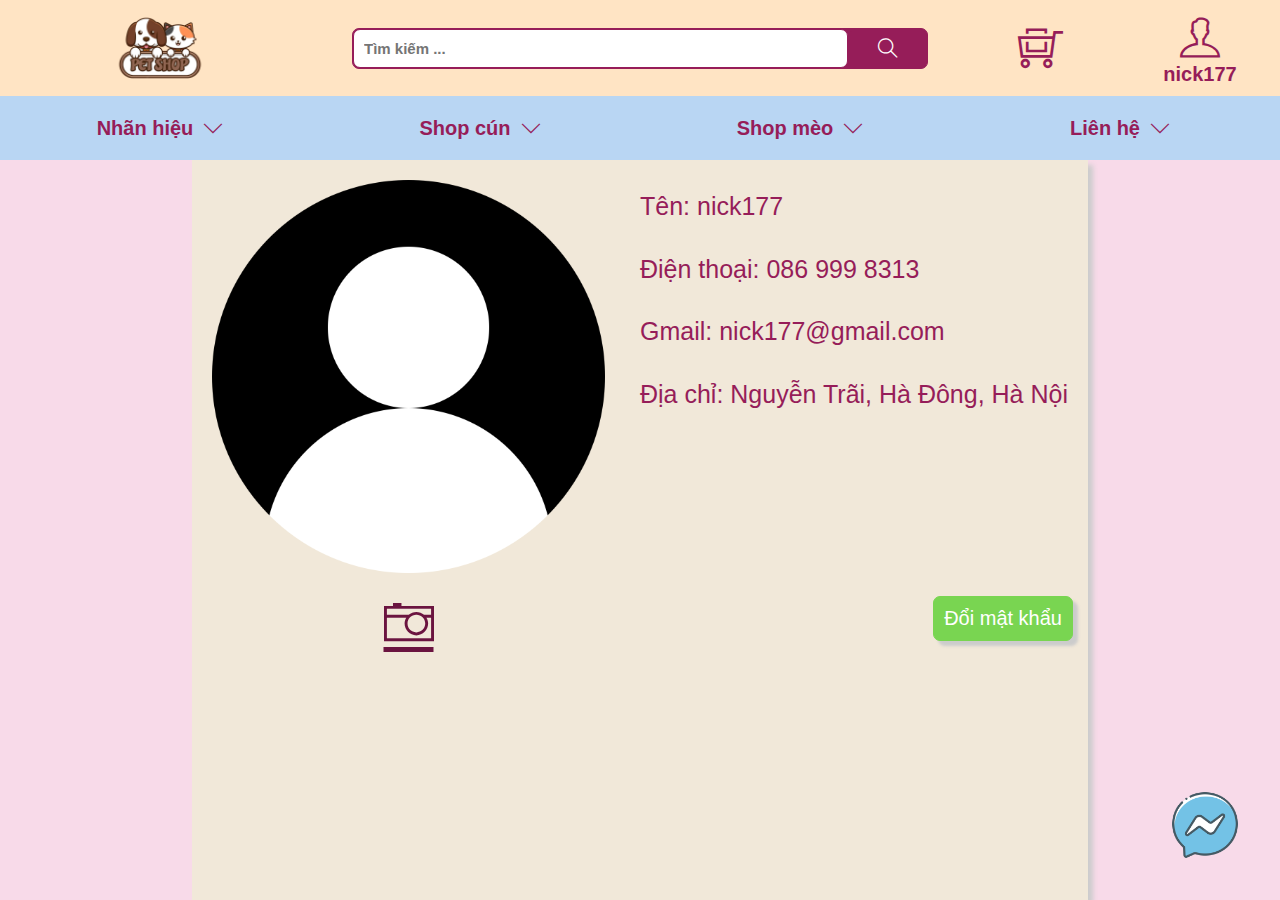
==== profile.html @ 0ab3e623 "upload total prj" ====
<!DOCTYPE html>
<html lang="en">
<head>
    <meta charset="UTF-8">
    <meta name="viewport" content="width=device-width, initial-scale=1.0">
    <title>Cá nhân</title>
    <link rel="stylesheet" href="assets/css/home.css">
    <link rel="stylesheet" href="assets/css/profile.css">
    <link rel="stylesheet" href="assets/css/color.css">
    <link rel="stylesheet" href="assets/fonts/icons/themify-icons/themify-icons.css">
</head>
<body>
    <div id="profile_page">
        <div class="header">
            <div class="main_header">
                <div class="header_logo">
                    <a href="home.html">
                        <img src="./assets/img/logoPng.png" alt="Pet Logo" class="header_logo_img">
                    </a>
                    
                </div>

                <div class="header_search">
                    <div class="total_header_search">
                        <input type="search" class="inp_header_search" placeholder="Tìm kiếm ...">
                        <div class="btn_search">
                            <i class="ti-search search_icon"></i>
                        </div>
                    </div>
                </div>

                <div class="header_cart">
                    <a href="cart.html" class="navto_cart">
                        <i class="ti-shopping-cart-full cart_icon"></i>
                    </a>
                </div>

                <div class="header_profile">
                    <a href="profile.html" class="navto_profile">
                        <i class="ti-user user_icon"></i>
                        <p class="user_name"></p>
                    </a>
                </div>
            </div>
            <div class="nav_bar">
                <div class="menu_item">
                    <a href="#" class="main_menu navto_band">
                        Nhãn hiệu
                        <i class="ti-angle-down angle_down_icon"></i>
                    </a>
                    <div class="sub_menu">
                        <a href="#" class="band_item">Classic</a>
                        <a href="#" class="band_item">Fay</a>
                    </div>
                </div>
                <div class="menu_item">
                    <a href="#" class="main_menu navto_dog">
                        Shop cún
                        <i class="ti-angle-down angle_down_icon"></i>
                    </a>
                    <div class="sub_menu">
                        <a href="#" class="dog_item">Thức ăn</a>
                        <a href="#" class="dog_item">Quần áo</a>
                        <a href="#" class="dog_item">Dụng cụ vệ sinh</a>
                        <a href="#" class="dog_item">Y tế</a>
                    </div>
                </div>
                <div class="menu_item">
                    <a href="#" class="main_menu navto_cat">
                        Shop mèo
                        <i class="ti-angle-down angle_down_icon"></i>
                    </a>
                    <div class="sub_menu">
                        <a href="#" class="cat_item">Thức ăn</a>
                        <a href="#" class="cat_item">Quần áo</a>
                        <a href="#" class="cat_item">Dụng cụ vệ sinh</a>
                        <a href="#" class="cat_item">Y tế</a>
                    </div>
                </div>
                <div class="menu_item">
                    <a href="contact.html" class="navto_contact">
                        Liên hệ
                        <i class="ti-angle-down angle_down_icon"></i>
                    </a>
                </div>
            </div>
        </div>

        <div class="profile_content">
            <div class="user_information">
                <div class="user_picture">
                    <img src="assets/img/user_png.png" alt="" class="user_pic">
                    <a href="#" class="user_upload">
                        <i class="ti-camera"></i>
                    </a>
                </div>
                <div id="user_info">
                    <div class="label_info">
                        <div class="label_userInfo">
                            Tên:
                            <p id="user_name"></p>
                        </div>
                        <div class="label_userInfo">
                            Điện thoại:
                            <p id="user_phone"></p>
                        </div>
                        <div class="label_userInfo">
                            Gmail:
                            <p id="user_gmail"></p>
                        </div>
                        <div class="label_userInfo">
                            Địa chỉ:
                            <p id="user_address"></p>
                        </div>    
                    </div>
                    
                    <div class="btn_change_pass">
                        <button class="change_pass">
                            Đổi mật khẩu
                        </button>
                    </div>
                    
                </div>
            </div>
            

            <div class="buy_list">
                
            </div>
        </div>

        <div class="direct_messenger">
            <a href="https://www.facebook.com/">
                <img src="./assets/img/mess_icon.png" alt="Messenger icon" class="mess_icon">
            </a>
        </div>
    </div>


    <script>
        const menuItems = document.querySelectorAll(".main_menu");

        menuItems.forEach((menuItem) => {
            menuItem.addEventListener('mouseover', () => {
                const subMenu = menuItem.nextElementSibling;
                subMenu.classList.toggle('sub_menu1');
                menuItem.classList.toggle('click_color_active');
            });

            menuItem.addEventListener('mouseleave', () => {
                // const subMenu = menuItem.nextElementSibling;
                subMenu.classList.toggle('sub_menu1');
                menuItem.classList.toggle('click_color_active');
            });            
        });
        
    </script>

    <!-- Pull in the user's info -->
    <script>
        const userInfo = document.getElementById('user_info');
        const userName = document.getElementById('user_name');
        const userPhone = document.getElementById('user_phone');
        const userGmail = document.getElementById('user_gmail');
        const userAddress = document.getElementById('user_address');

        const userData = {
            name: "nick177",
            phone: "086 999 8313",
            gmail: "nick177@gmail.com",
            address: "Nguyễn Trãi, Hà Đông, Hà Nội"
        }

        userName.textContent = userData.name;
        userPhone.textContent = userData.phone;
        userGmail.textContent = userData.gmail;
        userAddress.textContent = userData.address;

        const userHeaderName = document.getElementsByClassName('user_name');
        userHeaderName[0].textContent = userData.name;
    </script>
</body>
</html>
---- assets/css/home.css ----
body {
    /* min-width: 700px; */
}

* {
    margin: 0;
    padding: 0;
    box-sizing: border-box;
    font-family: Arial, Helvetica, sans-serif;
}


/***********************************************************************************************/
/* HOME PAGE */

#home_page {
    background-color: var(--background_color);
    width: 100vw;
    /* height: 100vh; */
    display: flex;
    justify-content: center;

    min-width: 700px;
}

/* ***************************** */
/* header */

.header {
    background-color: var(--header_color);
    width: 100%;
    height: 160px;
    position: fixed;
    left: 0;
    right: 0;
    top: 0;
}

.main_header {
    height: 60%;
    display: flex;
}

.header_logo {
    flex: 2;
    display: flex;
    justify-content: center;
}

.header_logo_img {
    height: 100%;
}

.header_search {
    flex: 4;
    display: flex;
    justify-content: center;
    align-items: center;
}

.total_header_search, .inp_header_search, .search_icon {
    border-radius: var(--border_radius_sbox);
    border: 1px solid var(--text_login);
}

.total_header_search {
    width: 90%;
    display: flex;
    background-color: var(--text_login);
}

.inp_header_search {
    padding: 10px;
    font-size: var(--sfont_size);
    color: var(--text_login);
    font-weight: 600;
    flex: 6;
}

.btn_search {
    flex: 1;
}

.search_icon {
    background-color: var(--text_login);
    display: inline-block;
    display: flex;
    width: 100%;
    height: 100%;
    justify-content: center;
    align-items: center;
    font-size: var(--font_size);
    color: white;
}

.search_icon:hover {
    background-color: var(--hover_color);
    cursor: pointer;
}

.header_cart {
    flex: 1;
}

.navto_cart, .navto_profile {
    text-decoration: none;
}

.cart_icon {
    display: flex;
    height: 100%;
    justify-content: center;
    align-items: center;
    font-size: 45px;
    color: var(--text_login);
}

.header_profile {
    flex: 1;
}

.user_icon, 
.user_name {
    color: var(--text_login);
    display: flex;
    justify-content: center;
    align-items: flex-end;
}

.user_icon {
    width: 100%;
    height: 60%;
    font-size: 40px;
}

.user_name {
    font-size: var(--font_size);
    margin-top: 5px;
    font-weight: 600;
}

.nav_bar, 
.menu_item, 
.navto_band, 
.navto_dog, 
.navto_cat, 
.navto_contact {
    display: flex;
    justify-content: space-around;
    align-items: center;
}

.nav_bar {
    background-color: var(--nav_color);
    height: 40%;
}

.menu_item {
    width: 100%;
    height: 100%;
    /* display: flex;
    flex-direction: column; */
    position: relative;
    display: block;
}


.navto_band, 
.navto_dog, 
.navto_cat, 
.navto_contact {
    text-decoration: none;
    font-size: var(--font_size);
    color: var(--text_login);
    font-weight: 600;

    justify-content: center;
    width: 100%;
    height: 100%;
}

.navto_band:hover, 
.navto_dog:hover, 
.navto_cat:hover, 
.navto_contact:hover,
.click_color_active  {
    background-color: var(--hover_nav_color);
    color: white;
}

.navto_band {
    
}

.sub_menu {
    display: none;
}

.sub_menu1 {
    display: flex;
    flex-direction: column;
    position: absolute;
    width: 100%;
    background-color: var(--sub_menu_color);
    box-shadow: 5px 5px 5px var(--box_shadow);
}

.band_item,
.dog_item,
.cat_item {
    text-decoration: none;
    padding: 20px;
    font-size: var(--font_size);
    color: var(--text_login);
    font-weight: 600;
}

.band_item:hover,
.dog_item:hover,
.cat_item:hover {
    color: white;
    background-color: var(--hover_nav_color);
}


.angle_down_icon {
    font-size: var(--font_size);
    margin-left: 10px;
}


/* ***************************** */




/* ***************************** */
/* content */


.home_content {
    background-color: var(--content_color);
    width: var(--content_width);
    box-shadow: 5px 5px 5px var(--box_shadow);
}

.dogcat_img {
    width: 100%;
    margin-top: 160px;
    padding: 20px;
}

.article {
    padding: 20px;
    margin: 20px 0;
    text-align: justify;
    font-size: var(--font_size);
    line-height: 1.6;
    color: var(--text_darker_color);
}

.article_head {
    margin-bottom: 10px;
    text-shadow: 5px 5px 3px var(--box_shadow);
}

.mess_icon {
    width: 70px;
    position: fixed;
    bottom: 40px;
    right: 40px;
}


/* ***************************** */

/***********************************************************************************************/
---- assets/css/profile.css ----
/***********************************************************************************************/
/* PROFILE PAGE */
#profile_page {
    background-color: var(--background_color);
    width: 100vw;
    height: 100vh;
    display: flex;
    justify-content: center;

    min-width: 700px;
}

.profile_content {
    background-color: var(--content_color);
    width: var(--content_width);
    box-shadow: 5px 5px 5px var(--box_shadow);
    margin-top: var(--content_margin_top);
}

.user_information {
    display: flex;
}

.user_picture {
    flex: 1;
}

.user_pic {
    width: 100%;
    padding: 20px;
}

.user_upload {
    display: block;
    font-size: 50px;
    text-align: center;
    color: var(--text_darker_color);
}

.user_upload:hover {
    color: var(--text_login);
}

#user_info {
    flex: 1;
    padding: 15px;
}

.label_info {
    height: 70%;
}

.label_userInfo{
    font-size: 25px;
    line-height: 2.5;
    color: var(--text_login);
}

#user_name, #user_phone, #user_gmail, #user_address {
    display: inline;
}

.btn_change_pass {
    /* background-color: aquamarine; */
    height: 30%;
    display: flex;
    align-items: flex-end;
    flex-direction: row-reverse;
}

.change_pass {
    padding: 10px;
    font-size: var(--font_size);
    background-color: var(--button_color);
    color: white;
    border: 1px solid var(--button_color);
    box-shadow: 5px 5px 3px var(--box_shadow);
    border-radius: var(--border_radius_sbox);
}

.change_pass:hover {
    background-color: var(--hover_button_color);
    cursor: pointer;
}



/***********************************************************************************************/
---- assets/css/color.css ----
:root {
    --background_color: #f8dae9;
    --header_color: bisque;
    --nav_color: #b9d6f3;
    --hover_nav_color: #3b8cde;
    --content_color: #f1e8d9;
    --sub_menu_color: #e6e6e6;

    --bg_inside_box: #fff;
    --box_shadow: #ccc;
    --text_login: #961d59;
    --text_darker_color: #6b1440;

    --button_color: #79d551;
    --hover_button_color: #5a8e3a;

    --font_size: 20px;
    --sfont_size: 15px;
    --border_radius_box: 20px;
    --border_radius_sbox: 7px;
    --margin_lr_box: 25px;
    --content_width: 70%;
    --content_margin_top: 160px;
    --hover_color: #c12573;
}
---- assets/fonts/icons/themify-icons/themify-icons.css ----
@font-face {
	font-family: 'themify';
	src:url('fonts/themify.eot?-fvbane');
	src:url('fonts/themify.eot?#iefix-fvbane') format('embedded-opentype'),
		url('fonts/themify.woff?-fvbane') format('woff'),
		url('fonts/themify.ttf?-fvbane') format('truetype'),
		url('fonts/themify.svg?-fvbane#themify') format('svg');
	font-weight: normal;
	font-style: normal;
}

[class^="ti-"], [class*=" ti-"] {
	font-family: 'themify';
	speak: none;
	font-style: normal;
	font-weight: normal;
	font-variant: normal;
	text-transform: none;
	line-height: 1;

	/* Better Font Rendering =========== */
	-webkit-font-smoothing: antialiased;
	-moz-osx-font-smoothing: grayscale;
}

.ti-wand:before {
	content: "\e600";
}
.ti-volume:before {
	content: "\e601";
}
.ti-user:before {
	content: "\e602";
}
.ti-unlock:before {
	content: "\e603";
}
.ti-unlink:before {
	content: "\e604";
}
.ti-trash:before {
	content: "\e605";
}
.ti-thought:before {
	content: "\e606";
}
.ti-target:before {
	content: "\e607";
}
.ti-tag:before {
	content: "\e608";
}
.ti-tablet:before {
	content: "\e609";
}
.ti-star:before {
	content: "\e60a";
}
.ti-spray:before {
	content: "\e60b";
}
.ti-signal:before {
	content: "\e60c";
}
.ti-shopping-cart:before {
	content: "\e60d";
}
.ti-shopping-cart-full:before {
	content: "\e60e";
}
.ti-settings:before {
	content: "\e60f";
}
.ti-search:before {
	content: "\e610";
}
.ti-zoom-in:before {
	content: "\e611";
}
.ti-zoom-out:before {
	content: "\e612";
}
.ti-cut:before {
	content: "\e613";
}
.ti-ruler:before {
	content: "\e614";
}
.ti-ruler-pencil:before {
	content: "\e615";
}
.ti-ruler-alt:before {
	content: "\e616";
}
.ti-bookmark:before {
	content: "\e617";
}
.ti-bookmark-alt:before {
	content: "\e618";
}
.ti-reload:before {
	content: "\e619";
}
.ti-plus:before {
	content: "\e61a";
}
.ti-pin:before {
	content: "\e61b";
}
.ti-pencil:before {
	content: "\e61c";
}
.ti-pencil-alt:before {
	content: "\e61d";
}
.ti-paint-roller:before {
	content: "\e61e";
}
.ti-paint-bucket:before {
	content: "\e61f";
}
.ti-na:before {
	content: "\e620";
}
.ti-mobile:before {
	content: "\e621";
}
.ti-minus:before {
	content: "\e622";
}
.ti-medall:before {
	content: "\e623";
}
.ti-medall-alt:before {
	content: "\e624";
}
.ti-marker:before {
	content: "\e625";
}
.ti-marker-alt:before {
	content: "\e626";
}
.ti-arrow-up:before {
	content: "\e627";
}
.ti-arrow-right:before {
	content: "\e628";
}
.ti-arrow-left:before {
	content: "\e629";
}
.ti-arrow-down:before {
	content: "\e62a";
}
.ti-lock:before {
	content: "\e62b";
}
.ti-location-arrow:before {
	content: "\e62c";
}
.ti-link:before {
	content: "\e62d";
}
.ti-layout:before {
	content: "\e62e";
}
.ti-layers:before {
	content: "\e62f";
}
.ti-layers-alt:before {
	content: "\e630";
}
.ti-key:before {
	content: "\e631";
}
.ti-import:before {
	content: "\e632";
}
.ti-image:before {
	content: "\e633";
}
.ti-heart:before {
	content: "\e634";
}
.ti-heart-broken:before {
	content: "\e635";
}
.ti-hand-stop:before {
	content: "\e636";
}
.ti-hand-open:before {
	content: "\e637";
}
.ti-hand-drag:before {
	content: "\e638";
}
.ti-folder:before {
	content: "\e639";
}
.ti-flag:before {
	content: "\e63a";
}
.ti-flag-alt:before {
	content: "\e63b";
}
.ti-flag-alt-2:before {
	content: "\e63c";
}
.ti-eye:before {
	content: "\e63d";
}
.ti-export:before {
	content: "\e63e";
}
.ti-exchange-vertical:before {
	content: "\e63f";
}
.ti-desktop:before {
	content: "\e640";
}
.ti-cup:before {
	content: "\e641";
}
.ti-crown:before {
	content: "\e642";
}
.ti-comments:before {
	content: "\e643";
}
.ti-comment:before {
	content: "\e644";
}
.ti-comment-alt:before {
	content: "\e645";
}
.ti-close:before {
	content: "\e646";
}
.ti-clip:before {
	content: "\e647";
}
.ti-angle-up:before {
	content: "\e648";
}
.ti-angle-right:before {
	content: "\e649";
}
.ti-angle-left:before {
	content: "\e64a";
}
.ti-angle-down:before {
	content: "\e64b";
}
.ti-check:before {
	content: "\e64c";
}
.ti-check-box:before {
	content: "\e64d";
}
.ti-camera:before {
	content: "\e64e";
}
.ti-announcement:before {
	content: "\e64f";
}
.ti-brush:before {
	content: "\e650";
}
.ti-briefcase:before {
	content: "\e651";
}
.ti-bolt:before {
	content: "\e652";
}
.ti-bolt-alt:before {
	content: "\e653";
}
.ti-blackboard:before {
	content: "\e654";
}
.ti-bag:before {
	content: "\e655";
}
.ti-move:before {
	content: "\e656";
}
.ti-arrows-vertical:before {
	content: "\e657";
}
.ti-arrows-horizontal:before {
	content: "\e658";
}
.ti-fullscreen:before {
	content: "\e659";
}
.ti-arrow-top-right:before {
	content: "\e65a";
}
.ti-arrow-top-left:before {
	content: "\e65b";
}
.ti-arrow-circle-up:before {
	content: "\e65c";
}
.ti-arrow-circle-right:before {
	content: "\e65d";
}
.ti-arrow-circle-left:before {
	content: "\e65e";
}
.ti-arrow-circle-down:before {
	content: "\e65f";
}
.ti-angle-double-up:before {
	content: "\e660";
}
.ti-angle-double-right:before {
	content: "\e661";
}
.ti-angle-double-left:before {
	content: "\e662";
}
.ti-angle-double-down:before {
	content: "\e663";
}
.ti-zip:before {
	content: "\e664";
}
.ti-world:before {
	content: "\e665";
}
.ti-wheelchair:before {
	content: "\e666";
}
.ti-view-list:before {
	content: "\e667";
}
.ti-view-list-alt:before {
	content: "\e668";
}
.ti-view-grid:before {
	content: "\e669";
}
.ti-uppercase:before {
	content: "\e66a";
}
.ti-upload:before {
	content: "\e66b";
}
.ti-underline:before {
	content: "\e66c";
}
.ti-truck:before {
	content: "\e66d";
}
.ti-timer:before {
	content: "\e66e";
}
.ti-ticket:before {
	content: "\e66f";
}
.ti-thumb-up:before {
	content: "\e670";
}
.ti-thumb-down:before {
	content: "\e671";
}
.ti-text:before {
	content: "\e672";
}
.ti-stats-up:before {
	content: "\e673";
}
.ti-stats-down:before {
	content: "\e674";
}
.ti-split-v:before {
	content: "\e675";
}
.ti-split-h:before {
	content: "\e676";
}
.ti-smallcap:before {
	content: "\e677";
}
.ti-shine:before {
	content: "\e678";
}
.ti-shift-right:before {
	content: "\e679";
}
.ti-shift-left:before {
	content: "\e67a";
}
.ti-shield:before {
	content: "\e67b";
}
.ti-notepad:before {
	content: "\e67c";
}
.ti-server:before {
	content: "\e67d";
}
.ti-quote-right:before {
	content: "\e67e";
}
.ti-quote-left:before {
	content: "\e67f";
}
.ti-pulse:before {
	content: "\e680";
}
.ti-printer:before {
	content: "\e681";
}
.ti-power-off:before {
	content: "\e682";
}
.ti-plug:before {
	content: "\e683";
}
.ti-pie-chart:before {
	content: "\e684";
}
.ti-paragraph:before {
	content: "\e685";
}
.ti-panel:before {
	content: "\e686";
}
.ti-package:before {
	content: "\e687";
}
.ti-music:before {
	content: "\e688";
}
.ti-music-alt:before {
	content: "\e689";
}
.ti-mouse:before {
	content: "\e68a";
}
.ti-mouse-alt:before {
	content: "\e68b";
}
.ti-money:before {
	content: "\e68c";
}
.ti-microphone:before {
	content: "\e68d";
}
.ti-menu:before {
	content: "\e68e";
}
.ti-menu-alt:before {
	content: "\e68f";
}
.ti-map:before {
	content: "\e690";
}
.ti-map-alt:before {
	content: "\e691";
}
.ti-loop:before {
	content: "\e692";
}
.ti-location-pin:before {
	content: "\e693";
}
.ti-list:before {
	content: "\e694";
}
.ti-light-bulb:before {
	content: "\e695";
}
.ti-Italic:before {
	content: "\e696";
}
.ti-info:before {
	content: "\e697";
}
.ti-infinite:before {
	content: "\e698";
}
.ti-id-badge:before {
	content: "\e699";
}
.ti-hummer:before {
	content: "\e69a";
}
.ti-home:before {
	content: "\e69b";
}
.ti-help:before {
	content: "\e69c";
}
.ti-headphone:before {
	content: "\e69d";
}
.ti-harddrives:before {
	content: "\e69e";
}
.ti-harddrive:before {
	content: "\e69f";
}
.ti-gift:before {
	content: "\e6a0";
}
.ti-game:before {
	content: "\e6a1";
}
.ti-filter:before {
	content: "\e6a2";
}
.ti-files:before {
	content: "\e6a3";
}
.ti-file:before {
	content: "\e6a4";
}
.ti-eraser:before {
	content: "\e6a5";
}
.ti-envelope:before {
	content: "\e6a6";
}
.ti-download:before {
	content: "\e6a7";
}
.ti-direction:before {
	content: "\e6a8";
}
.ti-direction-alt:before {
	content: "\e6a9";
}
.ti-dashboard:before {
	content: "\e6aa";
}
.ti-control-stop:before {
	content: "\e6ab";
}
.ti-control-shuffle:before {
	content: "\e6ac";
}
.ti-control-play:before {
	content: "\e6ad";
}
.ti-control-pause:before {
	content: "\e6ae";
}
.ti-control-forward:before {
	content: "\e6af";
}
.ti-control-backward:before {
	content: "\e6b0";
}
.ti-cloud:before {
	content: "\e6b1";
}
.ti-cloud-up:before {
	content: "\e6b2";
}
.ti-cloud-down:before {
	content: "\e6b3";
}
.ti-clipboard:before {
	content: "\e6b4";
}
.ti-car:before {
	content: "\e6b5";
}
.ti-calendar:before {
	content: "\e6b6";
}
.ti-book:before {
	content: "\e6b7";
}
.ti-bell:before {
	content: "\e6b8";
}
.ti-basketball:before {
	content: "\e6b9";
}
.ti-bar-chart:before {
	content: "\e6ba";
}
.ti-bar-chart-alt:before {
	content: "\e6bb";
}
.ti-back-right:before {
	content: "\e6bc";
}
.ti-back-left:before {
	content: "\e6bd";
}
.ti-arrows-corner:before {
	content: "\e6be";
}
.ti-archive:before {
	content: "\e6bf";
}
.ti-anchor:before {
	content: "\e6c0";
}
.ti-align-right:before {
	content: "\e6c1";
}
.ti-align-left:before {
	content: "\e6c2";
}
.ti-align-justify:before {
	content: "\e6c3";
}
.ti-align-center:before {
	content: "\e6c4";
}
.ti-alert:before {
	content: "\e6c5";
}
.ti-alarm-clock:before {
	content: "\e6c6";
}
.ti-agenda:before {
	content: "\e6c7";
}
.ti-write:before {
	content: "\e6c8";
}
.ti-window:before {
	content: "\e6c9";
}
.ti-widgetized:before {
	content: "\e6ca";
}
.ti-widget:before {
	content: "\e6cb";
}
.ti-widget-alt:before {
	content: "\e6cc";
}
.ti-wallet:before {
	content: "\e6cd";
}
.ti-video-clapper:before {
	content: "\e6ce";
}
.ti-video-camera:before {
	content: "\e6cf";
}
.ti-vector:before {
	content: "\e6d0";
}
.ti-themify-logo:before {
	content: "\e6d1";
}
.ti-themify-favicon:before {
	content: "\e6d2";
}
.ti-themify-favicon-alt:before {
	content: "\e6d3";
}
.ti-support:before {
	content: "\e6d4";
}
.ti-stamp:before {
	content: "\e6d5";
}
.ti-split-v-alt:before {
	content: "\e6d6";
}
.ti-slice:before {
	content: "\e6d7";
}
.ti-shortcode:before {
	content: "\e6d8";
}
.ti-shift-right-alt:before {
	content: "\e6d9";
}
.ti-shift-left-alt:before {
	content: "\e6da";
}
.ti-ruler-alt-2:before {
	content: "\e6db";
}
.ti-receipt:before {
	content: "\e6dc";
}
.ti-pin2:before {
	content: "\e6dd";
}
.ti-pin-alt:before {
	content: "\e6de";
}
.ti-pencil-alt2:before {
	content: "\e6df";
}
.ti-palette:before {
	content: "\e6e0";
}
.ti-more:before {
	content: "\e6e1";
}
.ti-more-alt:before {
	content: "\e6e2";
}
.ti-microphone-alt:before {
	content: "\e6e3";
}
.ti-magnet:before {
	content: "\e6e4";
}
.ti-line-double:before {
	content: "\e6e5";
}
.ti-line-dotted:before {
	content: "\e6e6";
}
.ti-line-dashed:before {
	content: "\e6e7";
}
.ti-layout-width-full:before {
	content: "\e6e8";
}
.ti-layout-width-default:before {
	content: "\e6e9";
}
.ti-layout-width-default-alt:before {
	content: "\e6ea";
}
.ti-layout-tab:before {
	content: "\e6eb";
}
.ti-layout-tab-window:before {
	content: "\e6ec";
}
.ti-layout-tab-v:before {
	content: "\e6ed";
}
.ti-layout-tab-min:before {
	content: "\e6ee";
}
.ti-layout-slider:before {
	content: "\e6ef";
}
.ti-layout-slider-alt:before {
	content: "\e6f0";
}
.ti-layout-sidebar-right:before {
	content: "\e6f1";
}
.ti-layout-sidebar-none:before {
	content: "\e6f2";
}
.ti-layout-sidebar-left:before {
	content: "\e6f3";
}
.ti-layout-placeholder:before {
	content: "\e6f4";
}
.ti-layout-menu:before {
	content: "\e6f5";
}
.ti-layout-menu-v:before {
	content: "\e6f6";
}
.ti-layout-menu-separated:before {
	content: "\e6f7";
}
.ti-layout-menu-full:before {
	content: "\e6f8";
}
.ti-layout-media-right-alt:before {
	content: "\e6f9";
}
.ti-layout-media-right:before {
	content: "\e6fa";
}
.ti-layout-media-overlay:before {
	content: "\e6fb";
}
.ti-layout-media-overlay-alt:before {
	content: "\e6fc";
}
.ti-layout-media-overlay-alt-2:before {
	content: "\e6fd";
}
.ti-layout-media-left-alt:before {
	content: "\e6fe";
}
.ti-layout-media-left:before {
	content: "\e6ff";
}
.ti-layout-media-center-alt:before {
	content: "\e700";
}
.ti-layout-media-center:before {
	content: "\e701";
}
.ti-layout-list-thumb:before {
	content: "\e702";
}
.ti-layout-list-thumb-alt:before {
	content: "\e703";
}
.ti-layout-list-post:before {
	content: "\e704";
}
.ti-layout-list-large-image:before {
	content: "\e705";
}
.ti-layout-line-solid:before {
	content: "\e706";
}
.ti-layout-grid4:before {
	content: "\e707";
}
.ti-layout-grid3:before {
	content: "\e708";
}
.ti-layout-grid2:before {
	content: "\e709";
}
.ti-layout-grid2-thumb:before {
	content: "\e70a";
}
.ti-layout-cta-right:before {
	content: "\e70b";
}
.ti-layout-cta-left:before {
	content: "\e70c";
}
.ti-layout-cta-center:before {
	content: "\e70d";
}
.ti-layout-cta-btn-right:before {
	content: "\e70e";
}
.ti-layout-cta-btn-left:before {
	content: "\e70f";
}
.ti-layout-column4:before {
	content: "\e710";
}
.ti-layout-column3:before {
	content: "\e711";
}
.ti-layout-column2:before {
	content: "\e712";
}
.ti-layout-accordion-separated:before {
	content: "\e713";
}
.ti-layout-accordion-merged:before {
	content: "\e714";
}
.ti-layout-accordion-list:before {
	content: "\e715";
}
.ti-ink-pen:before {
	content: "\e716";
}
.ti-info-alt:before {
	content: "\e717";
}
.ti-help-alt:before {
	content: "\e718";
}
.ti-headphone-alt:before {
	content: "\e719";
}
.ti-hand-point-up:before {
	content: "\e71a";
}
.ti-hand-point-right:before {
	content: "\e71b";
}
.ti-hand-point-left:before {
	content: "\e71c";
}
.ti-hand-point-down:before {
	content: "\e71d";
}
.ti-gallery:before {
	content: "\e71e";
}
.ti-face-smile:before {
	content: "\e71f";
}
.ti-face-sad:before {
	content: "\e720";
}
.ti-credit-card:before {
	content: "\e721";
}
.ti-control-skip-forward:before {
	content: "\e722";
}
.ti-control-skip-backward:before {
	content: "\e723";
}
.ti-control-record:before {
	content: "\e724";
}
.ti-control-eject:before {
	content: "\e725";
}
.ti-comments-smiley:before {
	content: "\e726";
}
.ti-brush-alt:before {
	content: "\e727";
}
.ti-youtube:before {
	content: "\e728";
}
.ti-vimeo:before {
	content: "\e729";
}
.ti-twitter:before {
	content: "\e72a";
}
.ti-time:before {
	content: "\e72b";
}
.ti-tumblr:before {
	content: "\e72c";
}
.ti-skype:before {
	content: "\e72d";
}
.ti-share:before {
	content: "\e72e";
}
.ti-share-alt:before {
	content: "\e72f";
}
.ti-rocket:before {
	content: "\e730";
}
.ti-pinterest:before {
	content: "\e731";
}
.ti-new-window:before {
	content: "\e732";
}
.ti-microsoft:before {
	content: "\e733";
}
.ti-list-ol:before {
	content: "\e734";
}
.ti-linkedin:before {
	content: "\e735";
}
.ti-layout-sidebar-2:before {
	content: "\e736";
}
.ti-layout-grid4-alt:before {
	content: "\e737";
}
.ti-layout-grid3-alt:before {
	content: "\e738";
}
.ti-layout-grid2-alt:before {
	content: "\e739";
}
.ti-layout-column4-alt:before {
	content: "\e73a";
}
.ti-layout-column3-alt:before {
	content: "\e73b";
}
.ti-layout-column2-alt:before {
	content: "\e73c";
}
.ti-instagram:before {
	content: "\e73d";
}
.ti-google:before {
	content: "\e73e";
}
.ti-github:before {
	content: "\e73f";
}
.ti-flickr:before {
	content: "\e740";
}
.ti-facebook:before {
	content: "\e741";
}
.ti-dropbox:before {
	content: "\e742";
}
.ti-dribbble:before {
	content: "\e743";
}
.ti-apple:before {
	content: "\e744";
}
.ti-android:before {
	content: "\e745";
}
.ti-save:before {
	content: "\e746";
}
.ti-save-alt:before {
	content: "\e747";
}
.ti-yahoo:before {
	content: "\e748";
}
.ti-wordpress:before {
	content: "\e749";
}
.ti-vimeo-alt:before {
	content: "\e74a";
}
.ti-twitter-alt:before {
	content: "\e74b";
}
.ti-tumblr-alt:before {
	content: "\e74c";
}
.ti-trello:before {
	content: "\e74d";
}
.ti-stack-overflow:before {
	content: "\e74e";
}
.ti-soundcloud:before {
	content: "\e74f";
}
.ti-sharethis:before {
	content: "\e750";
}
.ti-sharethis-alt:before {
	content: "\e751";
}
.ti-reddit:before {
	content: "\e752";
}
.ti-pinterest-alt:before {
	content: "\e753";
}
.ti-microsoft-alt:before {
	content: "\e754";
}
.ti-linux:before {
	content: "\e755";
}
.ti-jsfiddle:before {
	content: "\e756";
}
.ti-joomla:before {
	content: "\e757";
}
.ti-html5:before {
	content: "\e758";
}
.ti-flickr-alt:before {
	content: "\e759";
}
.ti-email:before {
	content: "\e75a";
}
.ti-drupal:before {
	content: "\e75b";
}
.ti-dropbox-alt:before {
	content: "\e75c";
}
.ti-css3:before {
	content: "\e75d";
}
.ti-rss:before {
	content: "\e75e";
}
.ti-rss-alt:before {
	content: "\e75f";
}
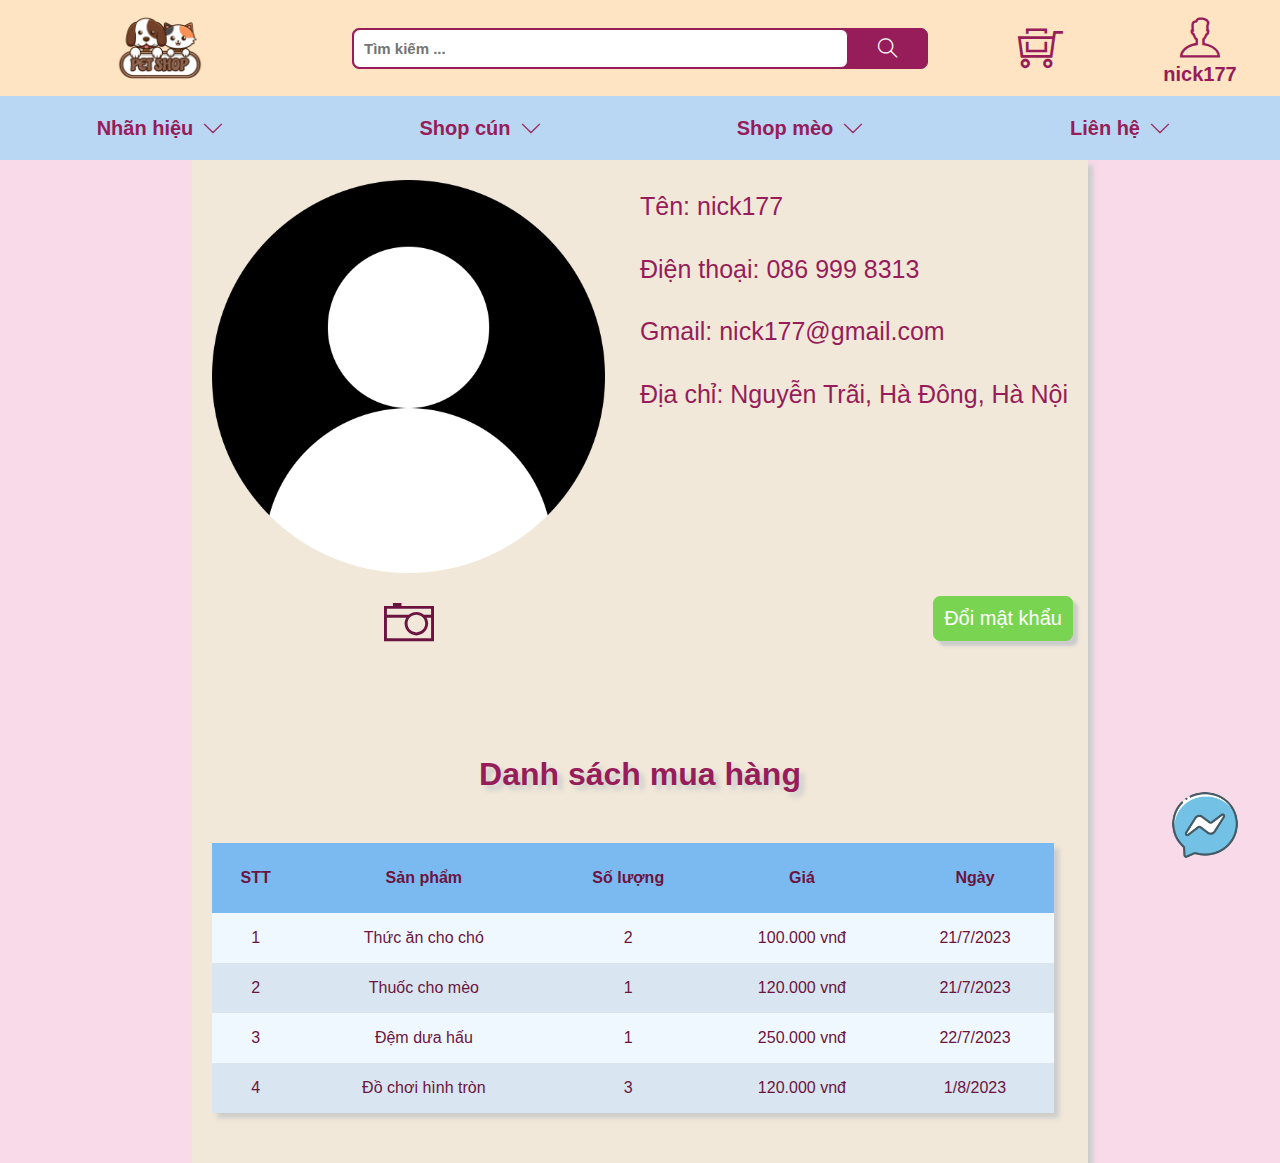
==== commit b5e175a7: "hehe" ====
--- a/profile.html
+++ b/profile.html
@@ -8,6 +8,7 @@
     <link rel="stylesheet" href="assets/css/profile.css">
     <link rel="stylesheet" href="assets/css/color.css">
     <link rel="stylesheet" href="assets/fonts/icons/themify-icons/themify-icons.css">
+    <link rel="icon" href="./assets/img/logoPng.png" type="image/x-icon">
 </head>
 <body>
     <div id="profile_page">
@@ -125,7 +126,44 @@
             
 
             <div class="buy_list">
-                
+                <h1 class="header_list">Danh sách mua hàng</h1>
+                <table class="tbl_buy_list">
+                    <tr>
+                        <th>STT</th>
+                        <th>Sản phẩm</th>
+                        <th>Số lượng</th>
+                        <th>Giá</th>
+                        <th>Ngày</th>
+                    </tr>
+                    <tr>
+                        <td>1</td>
+                        <td>Thức ăn cho chó</td>
+                        <td>2</td>
+                        <td>100.000 vnđ</td>
+                        <td>21/7/2023</td>
+                    </tr>
+                    <tr>
+                        <td>2</td>
+                        <td>Thuốc cho mèo</td>
+                        <td>1</td>
+                        <td>120.000 vnđ</td>
+                        <td>21/7/2023</td>
+                    </tr>
+                    <tr>
+                        <td>3</td>
+                        <td>Đệm dưa hấu</td>
+                        <td>1</td>
+                        <td>250.000 vnđ</td>
+                        <td>22/7/2023</td>
+                    </tr>
+                    <tr>
+                        <td>4</td>
+                        <td>Đồ chơi hình tròn</td>
+                        <td>3</td>
+                        <td>120.000 vnđ</td>
+                        <td>1/8/2023</td>
+                    </tr>
+                </table>
             </div>
         </div>
 
--- a/assets/css/profile.css
+++ b/assets/css/profile.css
@@ -5,7 +5,7 @@
 #profile_page {
     background-color: var(--background_color);
     width: 100vw;
-    height: 100vh;
+    /* height: 100vh; */
     display: flex;
     justify-content: center;
 
@@ -37,6 +37,7 @@
     font-size: 50px;
     text-align: center;
     color: var(--text_darker_color);
+    text-decoration: none;
 }
 
 .user_upload:hover {
@@ -63,7 +64,6 @@
 }
 
 .btn_change_pass {
-    /* background-color: aquamarine; */
     height: 30%;
     display: flex;
     align-items: flex-end;
@@ -87,4 +87,52 @@
 
 
 
-/***********************************************************************************************/+/***********************************************************************************************/
+
+/* BUY LIST TABLE */
+
+.buy_list {
+    margin-top: 100px;
+}
+
+.header_list {
+    margin: 35px 20px;
+    text-align: center;
+    text-shadow: 5px 5px 5px var(--box_shadow);
+    color: var(--text_login);
+}
+
+.tbl_buy_list, th, td {
+    /* border: 2px solid red; */
+}
+
+.tbl_buy_list {
+    width: 94%;
+    border-collapse: collapse;
+    margin: 50px 20px;
+    box-shadow: 5px 5px 5px var(--box_shadow);
+    background-color: var(--tbl_bg);
+    color: var(--text_darker_color);
+}
+
+tr:nth-child(even) {
+    background-color: aliceblue;
+}
+
+tr:hover {
+    background-color: var(--hover_nav_color);
+}
+
+th, td {
+    padding: 10px;
+}
+
+th {
+    height: 70px;
+    background-color: var(--tbl_th);
+}
+
+td {
+    height: 50px;
+    text-align: center;
+}--- a/assets/css/color.css
+++ b/assets/css/color.css
@@ -14,6 +14,9 @@
     --button_color: #79d551;
     --hover_button_color: #5a8e3a;
 
+    --tbl_bg: #d9e5f0;
+    --tbl_th: #7bbaf1;
+
     --font_size: 20px;
     --sfont_size: 15px;
     --border_radius_box: 20px;
